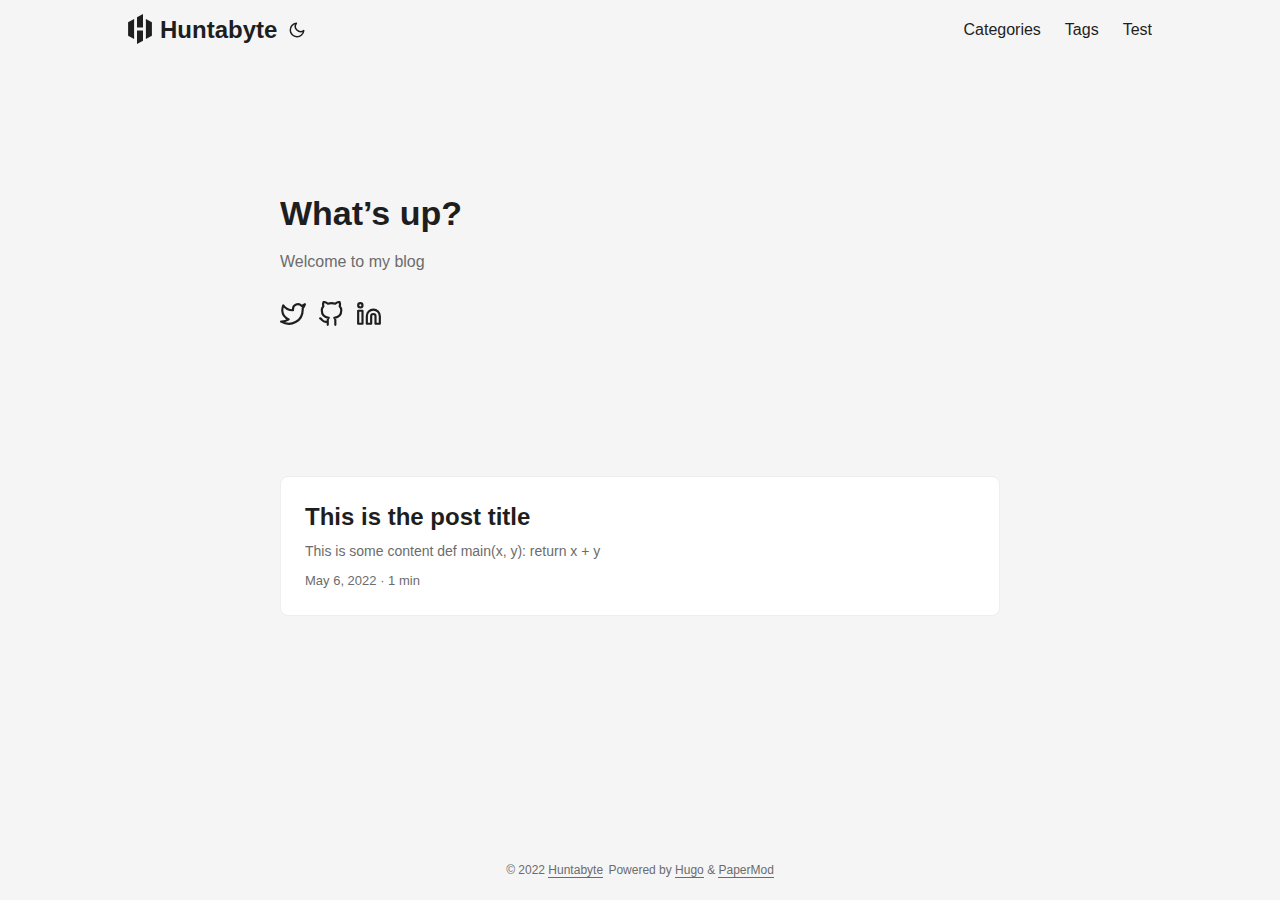
==== index.html @ 432a7222 "init commit" ====
<!doctype html><html lang=en dir=auto><head><meta name=generator content="Hugo 0.96.0"><meta charset=utf-8><meta http-equiv=x-ua-compatible content="IE=edge"><meta name=viewport content="width=device-width,initial-scale=1,shrink-to-fit=no"><meta name=robots content="index, follow"><title>Huntabyte</title><meta name=keywords content="Blog,Portfolio,Technology"><meta name=description content="Technology Blog"><meta name=author content><link rel=canonical href=https://huntabyte.com/><link crossorigin=anonymous href=/assets/css/stylesheet.min.ad97a2a73ec10e119dee87a3eb92e070b07ea6d73bebc6bc51188c4994ca4d38.css integrity="sha256-rZeipz7BDhGd7oej65LgcLB+ptc768a8URiMSZTKTTg=" rel="preload stylesheet" as=style><link rel=icon href=https://huntabyte.com/%3Clink%20/%20abs%20url%3E><link rel=icon type=image/png sizes=16x16 href=https://huntabyte.com/%3Clink%20/%20abs%20url%3E><link rel=icon type=image/png sizes=32x32 href=https://huntabyte.com/%3Clink%20/%20abs%20url%3E><link rel=apple-touch-icon href=https://huntabyte.com/%3Clink%20/%20abs%20url%3E><link rel=mask-icon href=https://huntabyte.com/%3Clink%20/%20abs%20url%3E><meta name=theme-color content="#2e2e33"><meta name=msapplication-TileColor content="#2e2e33"><link rel=alternate type=application/rss+xml href=https://huntabyte.com/index.xml><noscript><style>#theme-toggle,.top-link{display:none}</style><style>@media(prefers-color-scheme:dark){:root{--theme:rgb(29, 30, 32);--entry:rgb(46, 46, 51);--primary:rgb(218, 218, 219);--secondary:rgb(155, 156, 157);--tertiary:rgb(65, 66, 68);--content:rgb(196, 196, 197);--hljs-bg:rgb(46, 46, 51);--code-bg:rgb(55, 56, 62);--border:rgb(51, 51, 51)}.list{background:var(--theme)}.list:not(.dark)::-webkit-scrollbar-track{background:0 0}.list:not(.dark)::-webkit-scrollbar-thumb{border-color:var(--theme)}}</style></noscript><meta property="og:title" content="Huntabyte"><meta property="og:description" content="Technology Blog"><meta property="og:type" content="website"><meta property="og:url" content="https://huntabyte.com/"><meta property="og:image" content="https://huntabyte.com/%3Clink%20or%20path%20of%20image%20for%20opengraph,%20twitter-cards%3E"><meta property="og:site_name" content="Huntabyte"><meta name=twitter:card content="summary_large_image"><meta name=twitter:image content="https://huntabyte.com/%3Clink%20or%20path%20of%20image%20for%20opengraph,%20twitter-cards%3E"><meta name=twitter:title content="Huntabyte"><meta name=twitter:description content="Technology Blog"><script type=application/ld+json>{"@context":"https://schema.org","@type":"Organization","name":"Huntabyte","url":"https://huntabyte.com/","description":"Technology Blog","thumbnailUrl":"https://huntabyte.com/%3Clink%20/%20abs%20url%3E","sameAs":["https://twitter.com/huntabyte","https://github.com/huntabyte","https://linkedin.com/in/hunterajohnston"]}</script></head><body class=list id=top><script>localStorage.getItem("pref-theme")==="dark"?document.body.classList.add("dark"):localStorage.getItem("pref-theme")==="light"?document.body.classList.remove("dark"):window.matchMedia("(prefers-color-scheme: dark)").matches&&document.body.classList.add("dark")</script><header class=header><nav class=nav><div class=logo><a href=https://huntabyte.com/ accesskey=h title="Huntabyte (Alt + H)"><svg xmlns="http://www.w3.org/2000/svg" viewBox="0 0 90.86 114.52" fill="currentcolor" width="24" height="30"><g id="Layer_2" data-name="Layer 2"><g id="Layer_1-2" data-name="Layer 1"><polygon points="90.86 31.96 90.86 82.55 68 95.41 67.96 95.41 67.96 19.08 68 19.1 90.86 31.96"/><polygon points="0 31.96 0 82.55 22.87 95.41 22.91 95.41 22.91 19.08 22.87 19.1 0 31.96"/><polygon points="56.88 0 56.88 51.72 33.98 51.72 33.98 12.87 56.87 0 56.88 0"/><polygon points="33.98 62.8 56.88 62.8 56.88 101.64 33.98 114.52 33.98 62.8"/></g></g></svg>Huntabyte</a>
<span class=logo-switches><button id=theme-toggle accesskey=t title="(Alt + T)"><svg id="moon" xmlns="http://www.w3.org/2000/svg" width="24" height="24" viewBox="0 0 24 24" fill="none" stroke="currentcolor" stroke-width="2" stroke-linecap="round" stroke-linejoin="round"><path d="M21 12.79A9 9 0 1111.21 3 7 7 0 0021 12.79z"/></svg><svg id="sun" xmlns="http://www.w3.org/2000/svg" width="24" height="24" viewBox="0 0 24 24" fill="none" stroke="currentcolor" stroke-width="2" stroke-linecap="round" stroke-linejoin="round"><circle cx="12" cy="12" r="5"/><line x1="12" y1="1" x2="12" y2="3"/><line x1="12" y1="21" x2="12" y2="23"/><line x1="4.22" y1="4.22" x2="5.64" y2="5.64"/><line x1="18.36" y1="18.36" x2="19.78" y2="19.78"/><line x1="1" y1="12" x2="3" y2="12"/><line x1="21" y1="12" x2="23" y2="12"/><line x1="4.22" y1="19.78" x2="5.64" y2="18.36"/><line x1="18.36" y1="5.64" x2="19.78" y2="4.22"/></svg></button></span></div><ul id=menu><li><a href=https://huntabyte.com/categories/ title=Categories><span>Categories</span></a></li><li><a href=https://huntabyte.com/tags/ title=Tags><span>Tags</span></a></li><li><a href=https://example.org title=Test><span>Test</span></a></li></ul></nav></header><main class=main><article class="first-entry home-info"><header class=entry-header><h1>What&rsquo;s up?</h1></header><div class=entry-content><p>Welcome to my blog</p></div><footer class=entry-footer><div class=social-icons><a href=https://twitter.com/huntabyte target=_blank rel="noopener noreferrer me" title=Twitter><svg xmlns="http://www.w3.org/2000/svg" viewBox="0 0 24 24" fill="none" stroke="currentcolor" stroke-width="2" stroke-linecap="round" stroke-linejoin="round"><path d="M23 3a10.9 10.9.0 01-3.14 1.53 4.48 4.48.0 00-7.86 3v1A10.66 10.66.0 013 4s-4 9 5 13a11.64 11.64.0 01-7 2c9 5 20 0 20-11.5a4.5 4.5.0 00-.08-.83A7.72 7.72.0 0023 3z"/></svg></a><a href=https://github.com/huntabyte target=_blank rel="noopener noreferrer me" title=Github><svg xmlns="http://www.w3.org/2000/svg" viewBox="0 0 24 24" fill="none" stroke="currentcolor" stroke-width="2" stroke-linecap="round" stroke-linejoin="round"><path d="M9 19c-5 1.5-5-2.5-7-3m14 6v-3.87a3.37 3.37.0 00-.94-2.61c3.14-.35 6.44-1.54 6.44-7A5.44 5.44.0 0020 4.77 5.07 5.07.0 0019.91 1S18.73.65 16 2.48a13.38 13.38.0 00-7 0C6.27.65 5.09 1 5.09 1A5.07 5.07.0 005 4.77 5.44 5.44.0 003.5 8.55c0 5.42 3.3 6.61 6.44 7A3.37 3.37.0 009 18.13V22"/></svg></a><a href=https://linkedin.com/in/hunterajohnston target=_blank rel="noopener noreferrer me" title=Linkedin><svg xmlns="http://www.w3.org/2000/svg" viewBox="0 0 24 24" fill="none" stroke="currentcolor" stroke-width="2" stroke-linecap="round" stroke-linejoin="round"><path d="M16 8a6 6 0 016 6v7h-4v-7a2 2 0 00-2-2 2 2 0 00-2 2v7h-4v-7a6 6 0 016-6z"/><rect x="2" y="9" width="4" height="12"/><circle cx="4" cy="4" r="2"/></svg></a></div></footer></article><article class=post-entry><header class=entry-header><h2>This is the post title</h2></header><div class=entry-content><p>This is some content
def main(x, y): return x + y</p></div><footer class=entry-footer><span title="2022-05-06 11:30:00 -0400 EDT">May 6, 2022</span>&nbsp;·&nbsp;1 min</footer><a class=entry-link aria-label="post link to This is the post title" href=https://huntabyte.com/posts/mypost/></a></article></main><footer class=footer><span>&copy; 2022 <a href=https://huntabyte.com/>Huntabyte</a></span>
<span>Powered by
<a href=https://gohugo.io/ rel="noopener noreferrer" target=_blank>Hugo</a> &
        <a href=https://git.io/hugopapermod rel=noopener target=_blank>PaperMod</a></span></footer><a href=#top aria-label="go to top" title="Go to Top (Alt + G)" class=top-link id=top-link accesskey=g><svg xmlns="http://www.w3.org/2000/svg" viewBox="0 0 12 6" fill="currentcolor"><path d="M12 6H0l6-6z"/></svg></a><script>let menu=document.getElementById("menu");menu&&(menu.scrollLeft=localStorage.getItem("menu-scroll-position"),menu.onscroll=function(){localStorage.setItem("menu-scroll-position",menu.scrollLeft)}),document.querySelectorAll('a[href^="#"]').forEach(e=>{e.addEventListener("click",function(t){t.preventDefault();var e=this.getAttribute("href").substr(1);window.matchMedia("(prefers-reduced-motion: reduce)").matches?document.querySelector(`[id='${decodeURIComponent(e)}']`).scrollIntoView():document.querySelector(`[id='${decodeURIComponent(e)}']`).scrollIntoView({behavior:"smooth"}),e==="top"?history.replaceState(null,null," "):history.pushState(null,null,`#${e}`)})})</script><script>var mybutton=document.getElementById("top-link");window.onscroll=function(){document.body.scrollTop>800||document.documentElement.scrollTop>800?(mybutton.style.visibility="visible",mybutton.style.opacity="1"):(mybutton.style.visibility="hidden",mybutton.style.opacity="0")}</script><script>document.getElementById("theme-toggle").addEventListener("click",()=>{document.body.className.includes("dark")?(document.body.classList.remove("dark"),localStorage.setItem("pref-theme","light")):(document.body.classList.add("dark"),localStorage.setItem("pref-theme","dark"))})</script></body></html>
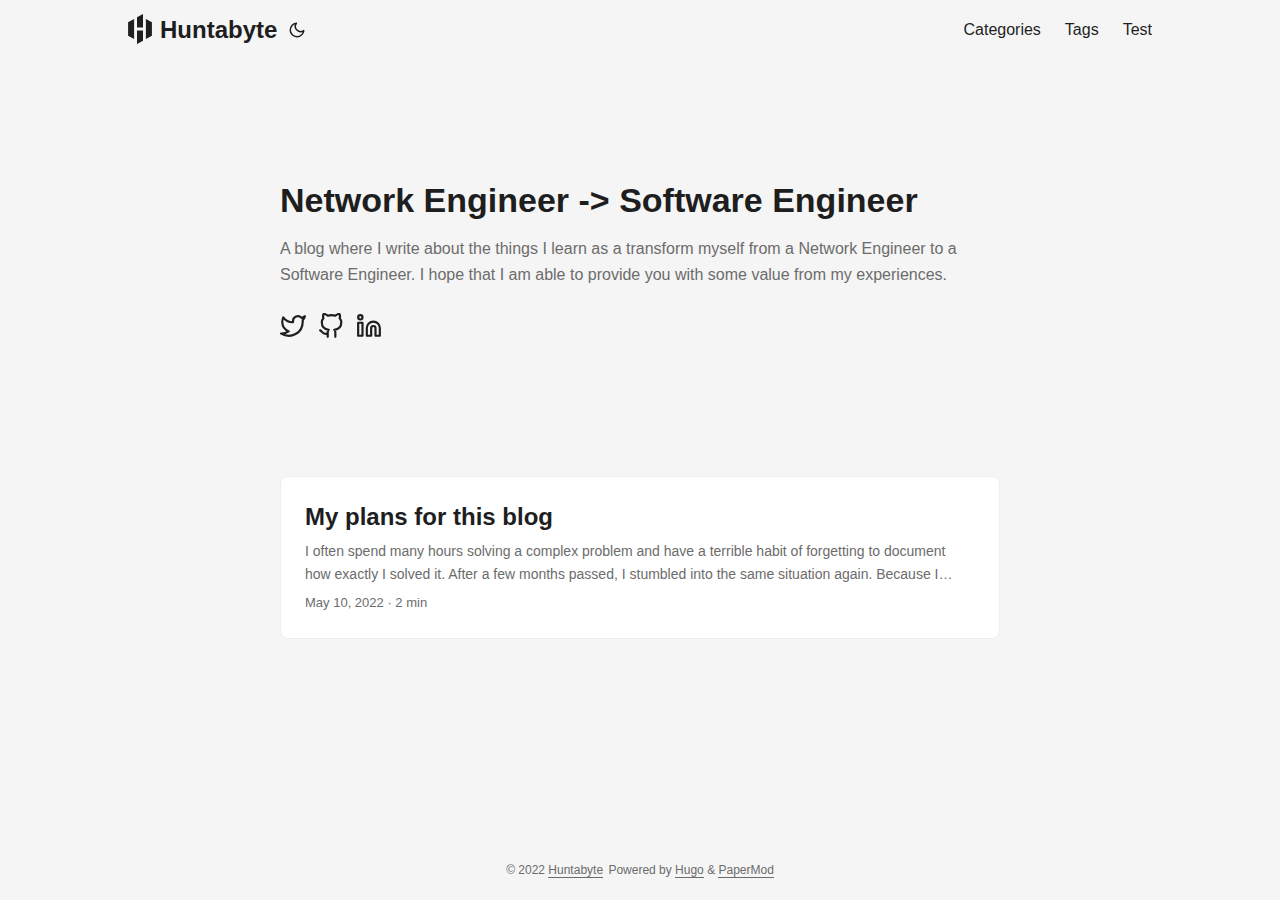
==== commit 9460bca8: "first post" ====
--- a/index.html
+++ b/index.html
@@ -1,6 +1,6 @@
-<!doctype html><html lang=en dir=auto><head><meta name=generator content="Hugo 0.96.0"><meta charset=utf-8><meta http-equiv=x-ua-compatible content="IE=edge"><meta name=viewport content="width=device-width,initial-scale=1,shrink-to-fit=no"><meta name=robots content="index, follow"><title>Huntabyte</title><meta name=keywords content="Blog,Portfolio,Technology"><meta name=description content="Technology Blog"><meta name=author content><link rel=canonical href=https://huntabyte.com/><link crossorigin=anonymous href=/assets/css/stylesheet.min.ad97a2a73ec10e119dee87a3eb92e070b07ea6d73bebc6bc51188c4994ca4d38.css integrity="sha256-rZeipz7BDhGd7oej65LgcLB+ptc768a8URiMSZTKTTg=" rel="preload stylesheet" as=style><link rel=icon href=https://huntabyte.com/%3Clink%20/%20abs%20url%3E><link rel=icon type=image/png sizes=16x16 href=https://huntabyte.com/%3Clink%20/%20abs%20url%3E><link rel=icon type=image/png sizes=32x32 href=https://huntabyte.com/%3Clink%20/%20abs%20url%3E><link rel=apple-touch-icon href=https://huntabyte.com/%3Clink%20/%20abs%20url%3E><link rel=mask-icon href=https://huntabyte.com/%3Clink%20/%20abs%20url%3E><meta name=theme-color content="#2e2e33"><meta name=msapplication-TileColor content="#2e2e33"><link rel=alternate type=application/rss+xml href=https://huntabyte.com/index.xml><noscript><style>#theme-toggle,.top-link{display:none}</style><style>@media(prefers-color-scheme:dark){:root{--theme:rgb(29, 30, 32);--entry:rgb(46, 46, 51);--primary:rgb(218, 218, 219);--secondary:rgb(155, 156, 157);--tertiary:rgb(65, 66, 68);--content:rgb(196, 196, 197);--hljs-bg:rgb(46, 46, 51);--code-bg:rgb(55, 56, 62);--border:rgb(51, 51, 51)}.list{background:var(--theme)}.list:not(.dark)::-webkit-scrollbar-track{background:0 0}.list:not(.dark)::-webkit-scrollbar-thumb{border-color:var(--theme)}}</style></noscript><meta property="og:title" content="Huntabyte"><meta property="og:description" content="Technology Blog"><meta property="og:type" content="website"><meta property="og:url" content="https://huntabyte.com/"><meta property="og:image" content="https://huntabyte.com/%3Clink%20or%20path%20of%20image%20for%20opengraph,%20twitter-cards%3E"><meta property="og:site_name" content="Huntabyte"><meta name=twitter:card content="summary_large_image"><meta name=twitter:image content="https://huntabyte.com/%3Clink%20or%20path%20of%20image%20for%20opengraph,%20twitter-cards%3E"><meta name=twitter:title content="Huntabyte"><meta name=twitter:description content="Technology Blog"><script type=application/ld+json>{"@context":"https://schema.org","@type":"Organization","name":"Huntabyte","url":"https://huntabyte.com/","description":"Technology Blog","thumbnailUrl":"https://huntabyte.com/%3Clink%20/%20abs%20url%3E","sameAs":["https://twitter.com/huntabyte","https://github.com/huntabyte","https://linkedin.com/in/hunterajohnston"]}</script></head><body class=list id=top><script>localStorage.getItem("pref-theme")==="dark"?document.body.classList.add("dark"):localStorage.getItem("pref-theme")==="light"?document.body.classList.remove("dark"):window.matchMedia("(prefers-color-scheme: dark)").matches&&document.body.classList.add("dark")</script><header class=header><nav class=nav><div class=logo><a href=https://huntabyte.com/ accesskey=h title="Huntabyte (Alt + H)"><svg xmlns="http://www.w3.org/2000/svg" viewBox="0 0 90.86 114.52" fill="currentcolor" width="24" height="30"><g id="Layer_2" data-name="Layer 2"><g id="Layer_1-2" data-name="Layer 1"><polygon points="90.86 31.96 90.86 82.55 68 95.41 67.96 95.41 67.96 19.08 68 19.1 90.86 31.96"/><polygon points="0 31.96 0 82.55 22.87 95.41 22.91 95.41 22.91 19.08 22.87 19.1 0 31.96"/><polygon points="56.88 0 56.88 51.72 33.98 51.72 33.98 12.87 56.87 0 56.88 0"/><polygon points="33.98 62.8 56.88 62.8 56.88 101.64 33.98 114.52 33.98 62.8"/></g></g></svg>Huntabyte</a>
-<span class=logo-switches><button id=theme-toggle accesskey=t title="(Alt + T)"><svg id="moon" xmlns="http://www.w3.org/2000/svg" width="24" height="24" viewBox="0 0 24 24" fill="none" stroke="currentcolor" stroke-width="2" stroke-linecap="round" stroke-linejoin="round"><path d="M21 12.79A9 9 0 1111.21 3 7 7 0 0021 12.79z"/></svg><svg id="sun" xmlns="http://www.w3.org/2000/svg" width="24" height="24" viewBox="0 0 24 24" fill="none" stroke="currentcolor" stroke-width="2" stroke-linecap="round" stroke-linejoin="round"><circle cx="12" cy="12" r="5"/><line x1="12" y1="1" x2="12" y2="3"/><line x1="12" y1="21" x2="12" y2="23"/><line x1="4.22" y1="4.22" x2="5.64" y2="5.64"/><line x1="18.36" y1="18.36" x2="19.78" y2="19.78"/><line x1="1" y1="12" x2="3" y2="12"/><line x1="21" y1="12" x2="23" y2="12"/><line x1="4.22" y1="19.78" x2="5.64" y2="18.36"/><line x1="18.36" y1="5.64" x2="19.78" y2="4.22"/></svg></button></span></div><ul id=menu><li><a href=https://huntabyte.com/categories/ title=Categories><span>Categories</span></a></li><li><a href=https://huntabyte.com/tags/ title=Tags><span>Tags</span></a></li><li><a href=https://example.org title=Test><span>Test</span></a></li></ul></nav></header><main class=main><article class="first-entry home-info"><header class=entry-header><h1>What&rsquo;s up?</h1></header><div class=entry-content><p>Welcome to my blog</p></div><footer class=entry-footer><div class=social-icons><a href=https://twitter.com/huntabyte target=_blank rel="noopener noreferrer me" title=Twitter><svg xmlns="http://www.w3.org/2000/svg" viewBox="0 0 24 24" fill="none" stroke="currentcolor" stroke-width="2" stroke-linecap="round" stroke-linejoin="round"><path d="M23 3a10.9 10.9.0 01-3.14 1.53 4.48 4.48.0 00-7.86 3v1A10.66 10.66.0 013 4s-4 9 5 13a11.64 11.64.0 01-7 2c9 5 20 0 20-11.5a4.5 4.5.0 00-.08-.83A7.72 7.72.0 0023 3z"/></svg></a><a href=https://github.com/huntabyte target=_blank rel="noopener noreferrer me" title=Github><svg xmlns="http://www.w3.org/2000/svg" viewBox="0 0 24 24" fill="none" stroke="currentcolor" stroke-width="2" stroke-linecap="round" stroke-linejoin="round"><path d="M9 19c-5 1.5-5-2.5-7-3m14 6v-3.87a3.37 3.37.0 00-.94-2.61c3.14-.35 6.44-1.54 6.44-7A5.44 5.44.0 0020 4.77 5.07 5.07.0 0019.91 1S18.73.65 16 2.48a13.38 13.38.0 00-7 0C6.27.65 5.09 1 5.09 1A5.07 5.07.0 005 4.77 5.44 5.44.0 003.5 8.55c0 5.42 3.3 6.61 6.44 7A3.37 3.37.0 009 18.13V22"/></svg></a><a href=https://linkedin.com/in/hunterajohnston target=_blank rel="noopener noreferrer me" title=Linkedin><svg xmlns="http://www.w3.org/2000/svg" viewBox="0 0 24 24" fill="none" stroke="currentcolor" stroke-width="2" stroke-linecap="round" stroke-linejoin="round"><path d="M16 8a6 6 0 016 6v7h-4v-7a2 2 0 00-2-2 2 2 0 00-2 2v7h-4v-7a6 6 0 016-6z"/><rect x="2" y="9" width="4" height="12"/><circle cx="4" cy="4" r="2"/></svg></a></div></footer></article><article class=post-entry><header class=entry-header><h2>This is the post title</h2></header><div class=entry-content><p>This is some content
-def main(x, y): return x + y</p></div><footer class=entry-footer><span title="2022-05-06 11:30:00 -0400 EDT">May 6, 2022</span>&nbsp;·&nbsp;1 min</footer><a class=entry-link aria-label="post link to This is the post title" href=https://huntabyte.com/posts/mypost/></a></article></main><footer class=footer><span>&copy; 2022 <a href=https://huntabyte.com/>Huntabyte</a></span>
+<!doctype html><html lang=en dir=auto><head><meta name=generator content="Hugo 0.96.0"><meta charset=utf-8><meta http-equiv=x-ua-compatible content="IE=edge"><meta name=viewport content="width=device-width,initial-scale=1,shrink-to-fit=no"><meta name=robots content="index, follow"><title>Huntabyte</title><meta name=keywords content="Blog,Portfolio,Technology"><meta name=description content="Technology Blog"><meta name=author content><link rel=canonical href=https://huntabyte.com/><link crossorigin=anonymous href=/assets/css/stylesheet.min.ad97a2a73ec10e119dee87a3eb92e070b07ea6d73bebc6bc51188c4994ca4d38.css integrity="sha256-rZeipz7BDhGd7oej65LgcLB+ptc768a8URiMSZTKTTg=" rel="preload stylesheet" as=style><link rel=icon href=https://huntabyte.com/logo.svg><link rel=icon type=image/png sizes=16x16 href=https://huntabyte.com/logo.svg><link rel=icon type=image/png sizes=32x32 href=https://huntabyte.com/logo.svg><link rel=apple-touch-icon href=https://huntabyte.com/logo.svg><link rel=mask-icon href=https://huntabyte.com/logo.svg><meta name=theme-color content="#2e2e33"><meta name=msapplication-TileColor content="#2e2e33"><link rel=alternate type=application/rss+xml href=https://huntabyte.com/index.xml><noscript><style>#theme-toggle,.top-link{display:none}</style><style>@media(prefers-color-scheme:dark){:root{--theme:rgb(29, 30, 32);--entry:rgb(46, 46, 51);--primary:rgb(218, 218, 219);--secondary:rgb(155, 156, 157);--tertiary:rgb(65, 66, 68);--content:rgb(196, 196, 197);--hljs-bg:rgb(46, 46, 51);--code-bg:rgb(55, 56, 62);--border:rgb(51, 51, 51)}.list{background:var(--theme)}.list:not(.dark)::-webkit-scrollbar-track{background:0 0}.list:not(.dark)::-webkit-scrollbar-thumb{border-color:var(--theme)}}</style></noscript><meta property="og:title" content="Huntabyte"><meta property="og:description" content="Technology Blog"><meta property="og:type" content="website"><meta property="og:url" content="https://huntabyte.com/"><meta property="og:image" content="https://huntabyte.com/%3Clink%20or%20path%20of%20image%20for%20opengraph,%20twitter-cards%3E"><meta property="og:site_name" content="Huntabyte"><meta name=twitter:card content="summary_large_image"><meta name=twitter:image content="https://huntabyte.com/%3Clink%20or%20path%20of%20image%20for%20opengraph,%20twitter-cards%3E"><meta name=twitter:title content="Huntabyte"><meta name=twitter:description content="Technology Blog"><script type=application/ld+json>{"@context":"https://schema.org","@type":"Organization","name":"Huntabyte","url":"https://huntabyte.com/","description":"Technology Blog","thumbnailUrl":"https://huntabyte.com/logo.svg","sameAs":["https://twitter.com/huntabyte","https://github.com/huntabyte","https://linkedin.com/in/hunterajohnston"]}</script></head><body class=list id=top><script>localStorage.getItem("pref-theme")==="dark"?document.body.classList.add("dark"):localStorage.getItem("pref-theme")==="light"?document.body.classList.remove("dark"):window.matchMedia("(prefers-color-scheme: dark)").matches&&document.body.classList.add("dark")</script><header class=header><nav class=nav><div class=logo><a href=https://huntabyte.com/ accesskey=h title="Huntabyte (Alt + H)"><svg xmlns="http://www.w3.org/2000/svg" viewBox="0 0 90.86 114.52" fill="currentcolor" width="24" height="30"><g id="Layer_2" data-name="Layer 2"><g id="Layer_1-2" data-name="Layer 1"><polygon points="90.86 31.96 90.86 82.55 68 95.41 67.96 95.41 67.96 19.08 68 19.1 90.86 31.96"/><polygon points="0 31.96 0 82.55 22.87 95.41 22.91 95.41 22.91 19.08 22.87 19.1 0 31.96"/><polygon points="56.88 0 56.88 51.72 33.98 51.72 33.98 12.87 56.87 0 56.88 0"/><polygon points="33.98 62.8 56.88 62.8 56.88 101.64 33.98 114.52 33.98 62.8"/></g></g></svg>Huntabyte</a>
+<span class=logo-switches><button id=theme-toggle accesskey=t title="(Alt + T)"><svg id="moon" xmlns="http://www.w3.org/2000/svg" width="24" height="24" viewBox="0 0 24 24" fill="none" stroke="currentcolor" stroke-width="2" stroke-linecap="round" stroke-linejoin="round"><path d="M21 12.79A9 9 0 1111.21 3 7 7 0 0021 12.79z"/></svg><svg id="sun" xmlns="http://www.w3.org/2000/svg" width="24" height="24" viewBox="0 0 24 24" fill="none" stroke="currentcolor" stroke-width="2" stroke-linecap="round" stroke-linejoin="round"><circle cx="12" cy="12" r="5"/><line x1="12" y1="1" x2="12" y2="3"/><line x1="12" y1="21" x2="12" y2="23"/><line x1="4.22" y1="4.22" x2="5.64" y2="5.64"/><line x1="18.36" y1="18.36" x2="19.78" y2="19.78"/><line x1="1" y1="12" x2="3" y2="12"/><line x1="21" y1="12" x2="23" y2="12"/><line x1="4.22" y1="19.78" x2="5.64" y2="18.36"/><line x1="18.36" y1="5.64" x2="19.78" y2="4.22"/></svg></button></span></div><ul id=menu><li><a href=https://huntabyte.com/categories/ title=Categories><span>Categories</span></a></li><li><a href=https://huntabyte.com/tags/ title=Tags><span>Tags</span></a></li><li><a href=https://example.org title=Test><span>Test</span></a></li></ul></nav></header><main class=main><article class="first-entry home-info"><header class=entry-header><h1>Network Engineer -> Software Engineer</h1></header><div class=entry-content><p>A blog where I write about the things I learn as a transform myself from a Network Engineer to a Software Engineer. I hope that I am able to provide you with some value from my experiences.</p></div><footer class=entry-footer><div class=social-icons><a href=https://twitter.com/huntabyte target=_blank rel="noopener noreferrer me" title=Twitter><svg xmlns="http://www.w3.org/2000/svg" viewBox="0 0 24 24" fill="none" stroke="currentcolor" stroke-width="2" stroke-linecap="round" stroke-linejoin="round"><path d="M23 3a10.9 10.9.0 01-3.14 1.53 4.48 4.48.0 00-7.86 3v1A10.66 10.66.0 013 4s-4 9 5 13a11.64 11.64.0 01-7 2c9 5 20 0 20-11.5a4.5 4.5.0 00-.08-.83A7.72 7.72.0 0023 3z"/></svg></a><a href=https://github.com/huntabyte target=_blank rel="noopener noreferrer me" title=Github><svg xmlns="http://www.w3.org/2000/svg" viewBox="0 0 24 24" fill="none" stroke="currentcolor" stroke-width="2" stroke-linecap="round" stroke-linejoin="round"><path d="M9 19c-5 1.5-5-2.5-7-3m14 6v-3.87a3.37 3.37.0 00-.94-2.61c3.14-.35 6.44-1.54 6.44-7A5.44 5.44.0 0020 4.77 5.07 5.07.0 0019.91 1S18.73.65 16 2.48a13.38 13.38.0 00-7 0C6.27.65 5.09 1 5.09 1A5.07 5.07.0 005 4.77 5.44 5.44.0 003.5 8.55c0 5.42 3.3 6.61 6.44 7A3.37 3.37.0 009 18.13V22"/></svg></a><a href=https://linkedin.com/in/hunterajohnston target=_blank rel="noopener noreferrer me" title=Linkedin><svg xmlns="http://www.w3.org/2000/svg" viewBox="0 0 24 24" fill="none" stroke="currentcolor" stroke-width="2" stroke-linecap="round" stroke-linejoin="round"><path d="M16 8a6 6 0 016 6v7h-4v-7a2 2 0 00-2-2 2 2 0 00-2 2v7h-4v-7a6 6 0 016-6z"/><rect x="2" y="9" width="4" height="12"/><circle cx="4" cy="4" r="2"/></svg></a></div></footer></article><article class=post-entry><header class=entry-header><h2>My plans for this blog</h2></header><div class=entry-content><p>I often spend many hours solving a complex problem and have a terrible habit of forgetting to document how exactly I solved it. After a few months passed, I stumbled into the same situation again. Because I didn’t document it, I need to dedicate hours to solve it with the minimal amount of context I have from the previous attempt.
+Additionally, being able to log and view how my journey in this industry has progressed is something I have always wanted to do....</p></div><footer class=entry-footer><span title="2022-05-10 19:49:29 -0400 EDT">May 10, 2022</span>&nbsp;·&nbsp;2 min</footer><a class=entry-link aria-label="post link to My plans for this blog" href=https://huntabyte.com/posts/my-first-post/></a></article></main><footer class=footer><span>&copy; 2022 <a href=https://huntabyte.com/>Huntabyte</a></span>
 <span>Powered by
 <a href=https://gohugo.io/ rel="noopener noreferrer" target=_blank>Hugo</a> &
         <a href=https://git.io/hugopapermod rel=noopener target=_blank>PaperMod</a></span></footer><a href=#top aria-label="go to top" title="Go to Top (Alt + G)" class=top-link id=top-link accesskey=g><svg xmlns="http://www.w3.org/2000/svg" viewBox="0 0 12 6" fill="currentcolor"><path d="M12 6H0l6-6z"/></svg></a><script>let menu=document.getElementById("menu");menu&&(menu.scrollLeft=localStorage.getItem("menu-scroll-position"),menu.onscroll=function(){localStorage.setItem("menu-scroll-position",menu.scrollLeft)}),document.querySelectorAll('a[href^="#"]').forEach(e=>{e.addEventListener("click",function(t){t.preventDefault();var e=this.getAttribute("href").substr(1);window.matchMedia("(prefers-reduced-motion: reduce)").matches?document.querySelector(`[id='${decodeURIComponent(e)}']`).scrollIntoView():document.querySelector(`[id='${decodeURIComponent(e)}']`).scrollIntoView({behavior:"smooth"}),e==="top"?history.replaceState(null,null," "):history.pushState(null,null,`#${e}`)})})</script><script>var mybutton=document.getElementById("top-link");window.onscroll=function(){document.body.scrollTop>800||document.documentElement.scrollTop>800?(mybutton.style.visibility="visible",mybutton.style.opacity="1"):(mybutton.style.visibility="hidden",mybutton.style.opacity="0")}</script><script>document.getElementById("theme-toggle").addEventListener("click",()=>{document.body.className.includes("dark")?(document.body.classList.remove("dark"),localStorage.setItem("pref-theme","light")):(document.body.classList.add("dark"),localStorage.setItem("pref-theme","dark"))})</script></body></html>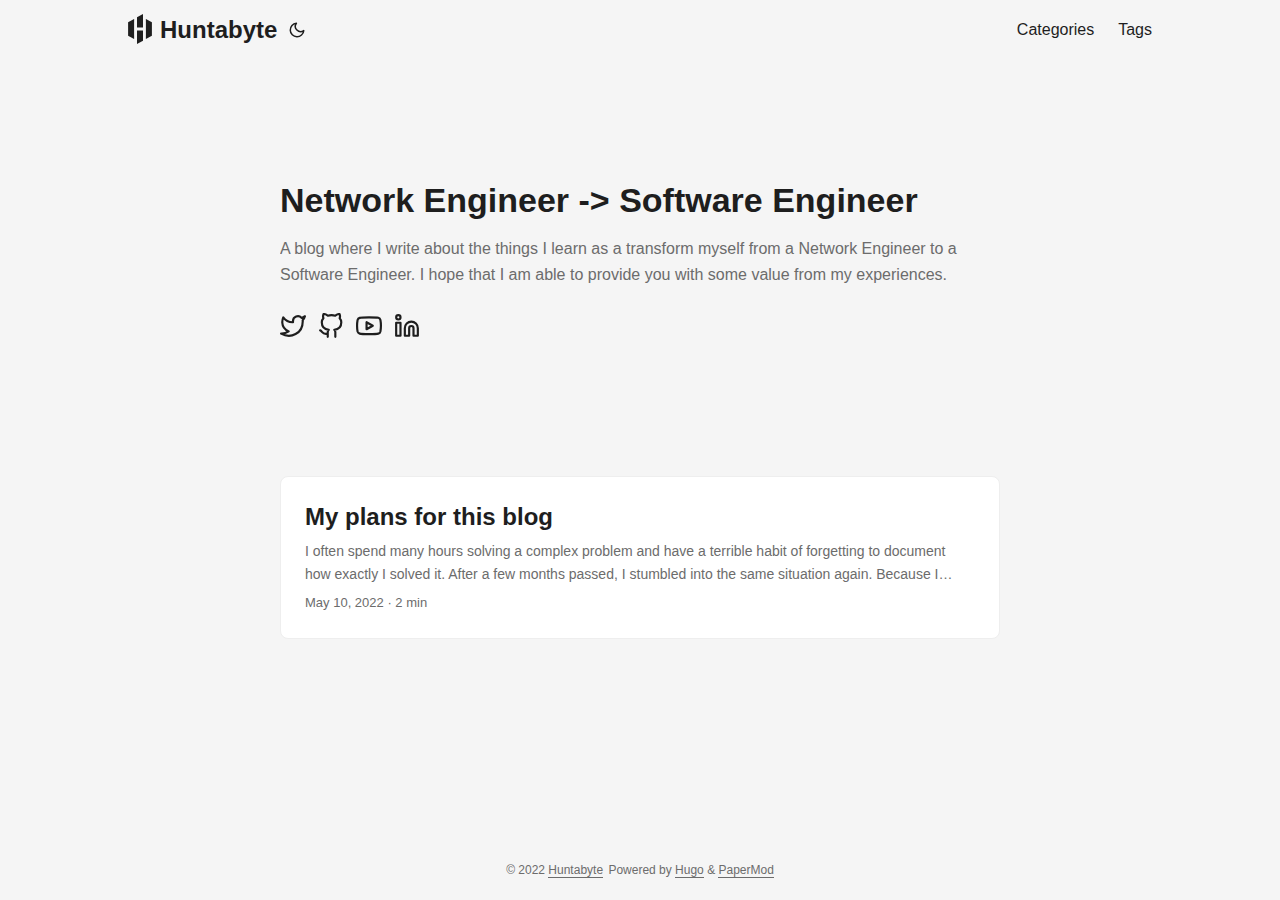
==== commit 30064a3b: "updated menu" ====
--- a/index.html
+++ b/index.html
@@ -1,5 +1,6 @@
-<!doctype html><html lang=en dir=auto><head><meta name=generator content="Hugo 0.96.0"><meta charset=utf-8><meta http-equiv=x-ua-compatible content="IE=edge"><meta name=viewport content="width=device-width,initial-scale=1,shrink-to-fit=no"><meta name=robots content="index, follow"><title>Huntabyte</title><meta name=keywords content="Blog,Portfolio,Technology"><meta name=description content="Technology Blog"><meta name=author content><link rel=canonical href=https://huntabyte.com/><link crossorigin=anonymous href=/assets/css/stylesheet.min.ad97a2a73ec10e119dee87a3eb92e070b07ea6d73bebc6bc51188c4994ca4d38.css integrity="sha256-rZeipz7BDhGd7oej65LgcLB+ptc768a8URiMSZTKTTg=" rel="preload stylesheet" as=style><link rel=icon href=https://huntabyte.com/logo.svg><link rel=icon type=image/png sizes=16x16 href=https://huntabyte.com/logo.svg><link rel=icon type=image/png sizes=32x32 href=https://huntabyte.com/logo.svg><link rel=apple-touch-icon href=https://huntabyte.com/logo.svg><link rel=mask-icon href=https://huntabyte.com/logo.svg><meta name=theme-color content="#2e2e33"><meta name=msapplication-TileColor content="#2e2e33"><link rel=alternate type=application/rss+xml href=https://huntabyte.com/index.xml><noscript><style>#theme-toggle,.top-link{display:none}</style><style>@media(prefers-color-scheme:dark){:root{--theme:rgb(29, 30, 32);--entry:rgb(46, 46, 51);--primary:rgb(218, 218, 219);--secondary:rgb(155, 156, 157);--tertiary:rgb(65, 66, 68);--content:rgb(196, 196, 197);--hljs-bg:rgb(46, 46, 51);--code-bg:rgb(55, 56, 62);--border:rgb(51, 51, 51)}.list{background:var(--theme)}.list:not(.dark)::-webkit-scrollbar-track{background:0 0}.list:not(.dark)::-webkit-scrollbar-thumb{border-color:var(--theme)}}</style></noscript><meta property="og:title" content="Huntabyte"><meta property="og:description" content="Technology Blog"><meta property="og:type" content="website"><meta property="og:url" content="https://huntabyte.com/"><meta property="og:image" content="https://huntabyte.com/%3Clink%20or%20path%20of%20image%20for%20opengraph,%20twitter-cards%3E"><meta property="og:site_name" content="Huntabyte"><meta name=twitter:card content="summary_large_image"><meta name=twitter:image content="https://huntabyte.com/%3Clink%20or%20path%20of%20image%20for%20opengraph,%20twitter-cards%3E"><meta name=twitter:title content="Huntabyte"><meta name=twitter:description content="Technology Blog"><script type=application/ld+json>{"@context":"https://schema.org","@type":"Organization","name":"Huntabyte","url":"https://huntabyte.com/","description":"Technology Blog","thumbnailUrl":"https://huntabyte.com/logo.svg","sameAs":["https://twitter.com/huntabyte","https://github.com/huntabyte","https://linkedin.com/in/hunterajohnston"]}</script></head><body class=list id=top><script>localStorage.getItem("pref-theme")==="dark"?document.body.classList.add("dark"):localStorage.getItem("pref-theme")==="light"?document.body.classList.remove("dark"):window.matchMedia("(prefers-color-scheme: dark)").matches&&document.body.classList.add("dark")</script><header class=header><nav class=nav><div class=logo><a href=https://huntabyte.com/ accesskey=h title="Huntabyte (Alt + H)"><svg xmlns="http://www.w3.org/2000/svg" viewBox="0 0 90.86 114.52" fill="currentcolor" width="24" height="30"><g id="Layer_2" data-name="Layer 2"><g id="Layer_1-2" data-name="Layer 1"><polygon points="90.86 31.96 90.86 82.55 68 95.41 67.96 95.41 67.96 19.08 68 19.1 90.86 31.96"/><polygon points="0 31.96 0 82.55 22.87 95.41 22.91 95.41 22.91 19.08 22.87 19.1 0 31.96"/><polygon points="56.88 0 56.88 51.72 33.98 51.72 33.98 12.87 56.87 0 56.88 0"/><polygon points="33.98 62.8 56.88 62.8 56.88 101.64 33.98 114.52 33.98 62.8"/></g></g></svg>Huntabyte</a>
-<span class=logo-switches><button id=theme-toggle accesskey=t title="(Alt + T)"><svg id="moon" xmlns="http://www.w3.org/2000/svg" width="24" height="24" viewBox="0 0 24 24" fill="none" stroke="currentcolor" stroke-width="2" stroke-linecap="round" stroke-linejoin="round"><path d="M21 12.79A9 9 0 1111.21 3 7 7 0 0021 12.79z"/></svg><svg id="sun" xmlns="http://www.w3.org/2000/svg" width="24" height="24" viewBox="0 0 24 24" fill="none" stroke="currentcolor" stroke-width="2" stroke-linecap="round" stroke-linejoin="round"><circle cx="12" cy="12" r="5"/><line x1="12" y1="1" x2="12" y2="3"/><line x1="12" y1="21" x2="12" y2="23"/><line x1="4.22" y1="4.22" x2="5.64" y2="5.64"/><line x1="18.36" y1="18.36" x2="19.78" y2="19.78"/><line x1="1" y1="12" x2="3" y2="12"/><line x1="21" y1="12" x2="23" y2="12"/><line x1="4.22" y1="19.78" x2="5.64" y2="18.36"/><line x1="18.36" y1="5.64" x2="19.78" y2="4.22"/></svg></button></span></div><ul id=menu><li><a href=https://huntabyte.com/categories/ title=Categories><span>Categories</span></a></li><li><a href=https://huntabyte.com/tags/ title=Tags><span>Tags</span></a></li><li><a href=https://example.org title=Test><span>Test</span></a></li></ul></nav></header><main class=main><article class="first-entry home-info"><header class=entry-header><h1>Network Engineer -> Software Engineer</h1></header><div class=entry-content><p>A blog where I write about the things I learn as a transform myself from a Network Engineer to a Software Engineer. I hope that I am able to provide you with some value from my experiences.</p></div><footer class=entry-footer><div class=social-icons><a href=https://twitter.com/huntabyte target=_blank rel="noopener noreferrer me" title=Twitter><svg xmlns="http://www.w3.org/2000/svg" viewBox="0 0 24 24" fill="none" stroke="currentcolor" stroke-width="2" stroke-linecap="round" stroke-linejoin="round"><path d="M23 3a10.9 10.9.0 01-3.14 1.53 4.48 4.48.0 00-7.86 3v1A10.66 10.66.0 013 4s-4 9 5 13a11.64 11.64.0 01-7 2c9 5 20 0 20-11.5a4.5 4.5.0 00-.08-.83A7.72 7.72.0 0023 3z"/></svg></a><a href=https://github.com/huntabyte target=_blank rel="noopener noreferrer me" title=Github><svg xmlns="http://www.w3.org/2000/svg" viewBox="0 0 24 24" fill="none" stroke="currentcolor" stroke-width="2" stroke-linecap="round" stroke-linejoin="round"><path d="M9 19c-5 1.5-5-2.5-7-3m14 6v-3.87a3.37 3.37.0 00-.94-2.61c3.14-.35 6.44-1.54 6.44-7A5.44 5.44.0 0020 4.77 5.07 5.07.0 0019.91 1S18.73.65 16 2.48a13.38 13.38.0 00-7 0C6.27.65 5.09 1 5.09 1A5.07 5.07.0 005 4.77 5.44 5.44.0 003.5 8.55c0 5.42 3.3 6.61 6.44 7A3.37 3.37.0 009 18.13V22"/></svg></a><a href=https://linkedin.com/in/hunterajohnston target=_blank rel="noopener noreferrer me" title=Linkedin><svg xmlns="http://www.w3.org/2000/svg" viewBox="0 0 24 24" fill="none" stroke="currentcolor" stroke-width="2" stroke-linecap="round" stroke-linejoin="round"><path d="M16 8a6 6 0 016 6v7h-4v-7a2 2 0 00-2-2 2 2 0 00-2 2v7h-4v-7a6 6 0 016-6z"/><rect x="2" y="9" width="4" height="12"/><circle cx="4" cy="4" r="2"/></svg></a></div></footer></article><article class=post-entry><header class=entry-header><h2>My plans for this blog</h2></header><div class=entry-content><p>I often spend many hours solving a complex problem and have a terrible habit of forgetting to document how exactly I solved it. After a few months passed, I stumbled into the same situation again. Because I didn’t document it, I need to dedicate hours to solve it with the minimal amount of context I have from the previous attempt.
+<!doctype html><html lang=en dir=auto><head><meta name=generator content="Hugo 0.96.0"><meta charset=utf-8><meta http-equiv=x-ua-compatible content="IE=edge"><meta name=viewport content="width=device-width,initial-scale=1,shrink-to-fit=no"><meta name=robots content="index, follow"><title>Huntabyte</title><meta name=keywords content="Blog,Portfolio,Technology"><meta name=description content="Technology Blog"><meta name=author content><link rel=canonical href=https://huntabyte.com/><link crossorigin=anonymous href=/assets/css/stylesheet.min.ad97a2a73ec10e119dee87a3eb92e070b07ea6d73bebc6bc51188c4994ca4d38.css integrity="sha256-rZeipz7BDhGd7oej65LgcLB+ptc768a8URiMSZTKTTg=" rel="preload stylesheet" as=style><link rel=icon href=https://huntabyte.com/logo.svg><link rel=icon type=image/png sizes=16x16 href=https://huntabyte.com/logo.svg><link rel=icon type=image/png sizes=32x32 href=https://huntabyte.com/logo.svg><link rel=apple-touch-icon href=https://huntabyte.com/logo.svg><link rel=mask-icon href=https://huntabyte.com/logo.svg><meta name=theme-color content="#2e2e33"><meta name=msapplication-TileColor content="#2e2e33"><link rel=alternate type=application/rss+xml href=https://huntabyte.com/index.xml><noscript><style>#theme-toggle,.top-link{display:none}</style><style>@media(prefers-color-scheme:dark){:root{--theme:rgb(29, 30, 32);--entry:rgb(46, 46, 51);--primary:rgb(218, 218, 219);--secondary:rgb(155, 156, 157);--tertiary:rgb(65, 66, 68);--content:rgb(196, 196, 197);--hljs-bg:rgb(46, 46, 51);--code-bg:rgb(55, 56, 62);--border:rgb(51, 51, 51)}.list{background:var(--theme)}.list:not(.dark)::-webkit-scrollbar-track{background:0 0}.list:not(.dark)::-webkit-scrollbar-thumb{border-color:var(--theme)}}</style></noscript><script async src="https://www.googletagmanager.com/gtag/js?id=G-7BJ5K3CT0T"></script>
+<script>var doNotTrack=!1;if(!doNotTrack){window.dataLayer=window.dataLayer||[];function gtag(){dataLayer.push(arguments)}gtag("js",new Date),gtag("config","G-7BJ5K3CT0T",{anonymize_ip:!1})}</script><meta property="og:title" content="Huntabyte"><meta property="og:description" content="Technology Blog"><meta property="og:type" content="website"><meta property="og:url" content="https://huntabyte.com/"><meta property="og:image" content="https://huntabyte.com/%3Clink%20or%20path%20of%20image%20for%20opengraph,%20twitter-cards%3E"><meta property="og:site_name" content="Huntabyte"><meta name=twitter:card content="summary_large_image"><meta name=twitter:image content="https://huntabyte.com/%3Clink%20or%20path%20of%20image%20for%20opengraph,%20twitter-cards%3E"><meta name=twitter:title content="Huntabyte"><meta name=twitter:description content="Technology Blog"><script type=application/ld+json>{"@context":"https://schema.org","@type":"Organization","name":"Huntabyte","url":"https://huntabyte.com/","description":"Technology Blog","thumbnailUrl":"https://huntabyte.com/logo.svg","sameAs":["https://twitter.com/huntabyte","https://github.com/huntabyte","https://youtube.com/c/huntabyte","https://linkedin.com/in/hunterajohnston"]}</script></head><body class=list id=top><script>localStorage.getItem("pref-theme")==="dark"?document.body.classList.add("dark"):localStorage.getItem("pref-theme")==="light"?document.body.classList.remove("dark"):window.matchMedia("(prefers-color-scheme: dark)").matches&&document.body.classList.add("dark")</script><header class=header><nav class=nav><div class=logo><a href=https://huntabyte.com/ accesskey=h title="Huntabyte (Alt + H)"><svg xmlns="http://www.w3.org/2000/svg" viewBox="0 0 90.86 114.52" fill="currentcolor" width="24" height="30"><g id="Layer_2" data-name="Layer 2"><g id="Layer_1-2" data-name="Layer 1"><polygon points="90.86 31.96 90.86 82.55 68 95.41 67.96 95.41 67.96 19.08 68 19.1 90.86 31.96"/><polygon points="0 31.96 0 82.55 22.87 95.41 22.91 95.41 22.91 19.08 22.87 19.1 0 31.96"/><polygon points="56.88 0 56.88 51.72 33.98 51.72 33.98 12.87 56.87 0 56.88 0"/><polygon points="33.98 62.8 56.88 62.8 56.88 101.64 33.98 114.52 33.98 62.8"/></g></g></svg>Huntabyte</a>
+<span class=logo-switches><button id=theme-toggle accesskey=t title="(Alt + T)"><svg id="moon" xmlns="http://www.w3.org/2000/svg" width="24" height="24" viewBox="0 0 24 24" fill="none" stroke="currentcolor" stroke-width="2" stroke-linecap="round" stroke-linejoin="round"><path d="M21 12.79A9 9 0 1111.21 3 7 7 0 0021 12.79z"/></svg><svg id="sun" xmlns="http://www.w3.org/2000/svg" width="24" height="24" viewBox="0 0 24 24" fill="none" stroke="currentcolor" stroke-width="2" stroke-linecap="round" stroke-linejoin="round"><circle cx="12" cy="12" r="5"/><line x1="12" y1="1" x2="12" y2="3"/><line x1="12" y1="21" x2="12" y2="23"/><line x1="4.22" y1="4.22" x2="5.64" y2="5.64"/><line x1="18.36" y1="18.36" x2="19.78" y2="19.78"/><line x1="1" y1="12" x2="3" y2="12"/><line x1="21" y1="12" x2="23" y2="12"/><line x1="4.22" y1="19.78" x2="5.64" y2="18.36"/><line x1="18.36" y1="5.64" x2="19.78" y2="4.22"/></svg></button></span></div><ul id=menu><li><a href=https://huntabyte.com/categories/ title=Categories><span>Categories</span></a></li><li><a href=https://huntabyte.com/tags/ title=Tags><span>Tags</span></a></li></ul></nav></header><main class=main><article class="first-entry home-info"><header class=entry-header><h1>Network Engineer -> Software Engineer</h1></header><div class=entry-content><p>A blog where I write about the things I learn as a transform myself from a Network Engineer to a Software Engineer. I hope that I am able to provide you with some value from my experiences.</p></div><footer class=entry-footer><div class=social-icons><a href=https://twitter.com/huntabyte target=_blank rel="noopener noreferrer me" title=Twitter><svg xmlns="http://www.w3.org/2000/svg" viewBox="0 0 24 24" fill="none" stroke="currentcolor" stroke-width="2" stroke-linecap="round" stroke-linejoin="round"><path d="M23 3a10.9 10.9.0 01-3.14 1.53 4.48 4.48.0 00-7.86 3v1A10.66 10.66.0 013 4s-4 9 5 13a11.64 11.64.0 01-7 2c9 5 20 0 20-11.5a4.5 4.5.0 00-.08-.83A7.72 7.72.0 0023 3z"/></svg></a><a href=https://github.com/huntabyte target=_blank rel="noopener noreferrer me" title=Github><svg xmlns="http://www.w3.org/2000/svg" viewBox="0 0 24 24" fill="none" stroke="currentcolor" stroke-width="2" stroke-linecap="round" stroke-linejoin="round"><path d="M9 19c-5 1.5-5-2.5-7-3m14 6v-3.87a3.37 3.37.0 00-.94-2.61c3.14-.35 6.44-1.54 6.44-7A5.44 5.44.0 0020 4.77 5.07 5.07.0 0019.91 1S18.73.65 16 2.48a13.38 13.38.0 00-7 0C6.27.65 5.09 1 5.09 1A5.07 5.07.0 005 4.77 5.44 5.44.0 003.5 8.55c0 5.42 3.3 6.61 6.44 7A3.37 3.37.0 009 18.13V22"/></svg></a><a href=https://youtube.com/c/huntabyte target=_blank rel="noopener noreferrer me" title=Youtube><svg xmlns="http://www.w3.org/2000/svg" viewBox="0 0 24 24" fill="none" stroke="currentcolor" stroke-width="2" stroke-linecap="round" stroke-linejoin="round"><path d="M22.54 6.42a2.78 2.78.0 00-1.94-2C18.88 4 12 4 12 4s-6.88.0-8.6.46a2.78 2.78.0 00-1.94 2A29 29 0 001 11.75a29 29 0 00.46 5.33A2.78 2.78.0 003.4 19c1.72.46 8.6.46 8.6.46s6.88.0 8.6-.46a2.78 2.78.0 001.94-2 29 29 0 00.46-5.25 29 29 0 00-.46-5.33z"/><polygon points="9.75 15.02 15.5 11.75 9.75 8.48 9.75 15.02"/></svg></a><a href=https://linkedin.com/in/hunterajohnston target=_blank rel="noopener noreferrer me" title=Linkedin><svg xmlns="http://www.w3.org/2000/svg" viewBox="0 0 24 24" fill="none" stroke="currentcolor" stroke-width="2" stroke-linecap="round" stroke-linejoin="round"><path d="M16 8a6 6 0 016 6v7h-4v-7a2 2 0 00-2-2 2 2 0 00-2 2v7h-4v-7a6 6 0 016-6z"/><rect x="2" y="9" width="4" height="12"/><circle cx="4" cy="4" r="2"/></svg></a></div></footer></article><article class=post-entry><header class=entry-header><h2>My plans for this blog</h2></header><div class=entry-content><p>I often spend many hours solving a complex problem and have a terrible habit of forgetting to document how exactly I solved it. After a few months passed, I stumbled into the same situation again. Because I didn’t document it, I need to dedicate hours to solve it with the minimal amount of context I have from the previous attempt.
 Additionally, being able to log and view how my journey in this industry has progressed is something I have always wanted to do....</p></div><footer class=entry-footer><span title="2022-05-10 19:49:29 -0400 EDT">May 10, 2022</span>&nbsp;·&nbsp;2 min</footer><a class=entry-link aria-label="post link to My plans for this blog" href=https://huntabyte.com/posts/my-first-post/></a></article></main><footer class=footer><span>&copy; 2022 <a href=https://huntabyte.com/>Huntabyte</a></span>
 <span>Powered by
 <a href=https://gohugo.io/ rel="noopener noreferrer" target=_blank>Hugo</a> &
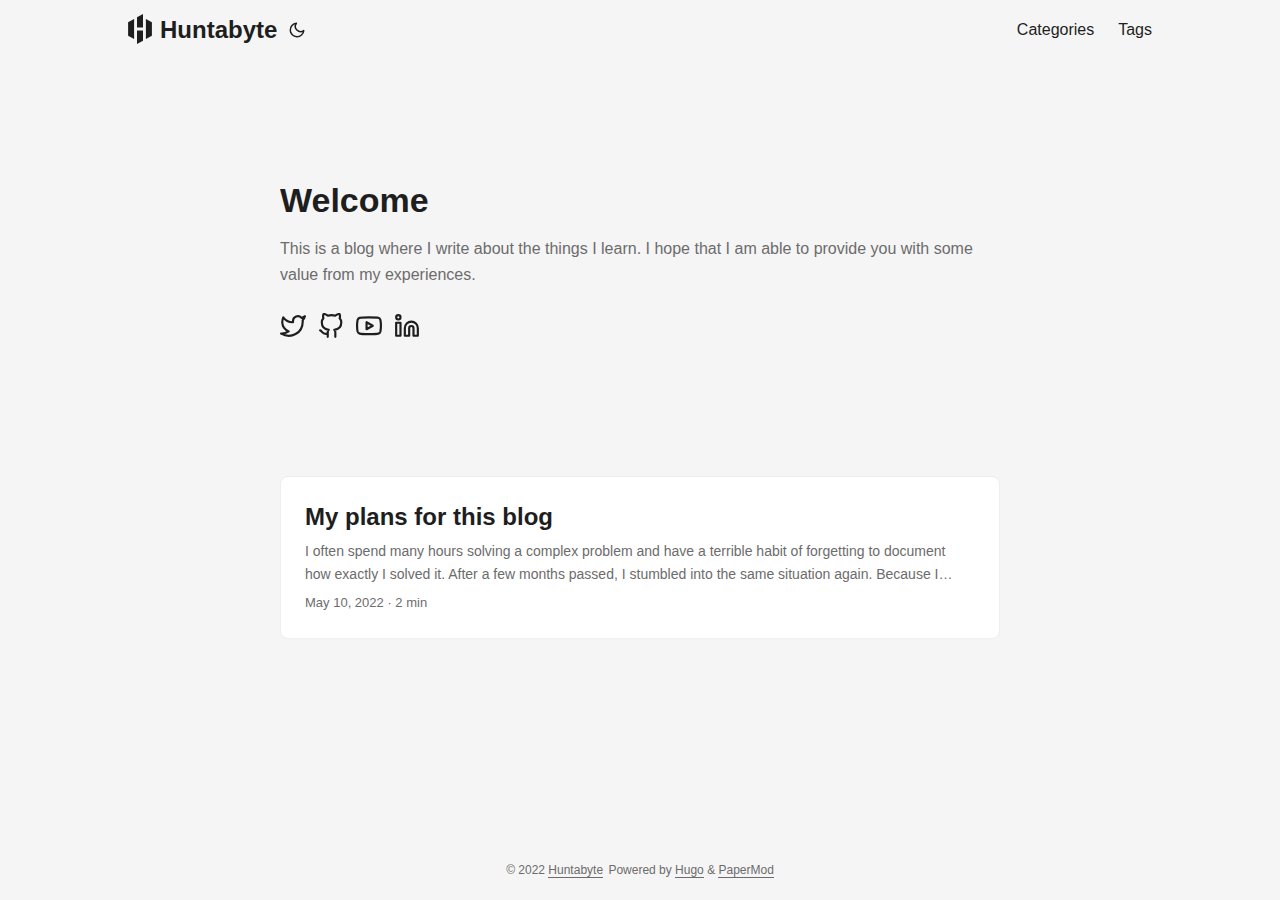
==== commit 73d76f6f: "update homepage" ====
--- a/index.html
+++ b/index.html
@@ -1,6 +1,6 @@
 <!doctype html><html lang=en dir=auto><head><meta name=generator content="Hugo 0.96.0"><meta charset=utf-8><meta http-equiv=x-ua-compatible content="IE=edge"><meta name=viewport content="width=device-width,initial-scale=1,shrink-to-fit=no"><meta name=robots content="index, follow"><title>Huntabyte</title><meta name=keywords content="Blog,Portfolio,Technology"><meta name=description content="Technology Blog"><meta name=author content><link rel=canonical href=https://huntabyte.com/><link crossorigin=anonymous href=/assets/css/stylesheet.min.ad97a2a73ec10e119dee87a3eb92e070b07ea6d73bebc6bc51188c4994ca4d38.css integrity="sha256-rZeipz7BDhGd7oej65LgcLB+ptc768a8URiMSZTKTTg=" rel="preload stylesheet" as=style><link rel=icon href=https://huntabyte.com/logo.svg><link rel=icon type=image/png sizes=16x16 href=https://huntabyte.com/logo.svg><link rel=icon type=image/png sizes=32x32 href=https://huntabyte.com/logo.svg><link rel=apple-touch-icon href=https://huntabyte.com/logo.svg><link rel=mask-icon href=https://huntabyte.com/logo.svg><meta name=theme-color content="#2e2e33"><meta name=msapplication-TileColor content="#2e2e33"><link rel=alternate type=application/rss+xml href=https://huntabyte.com/index.xml><noscript><style>#theme-toggle,.top-link{display:none}</style><style>@media(prefers-color-scheme:dark){:root{--theme:rgb(29, 30, 32);--entry:rgb(46, 46, 51);--primary:rgb(218, 218, 219);--secondary:rgb(155, 156, 157);--tertiary:rgb(65, 66, 68);--content:rgb(196, 196, 197);--hljs-bg:rgb(46, 46, 51);--code-bg:rgb(55, 56, 62);--border:rgb(51, 51, 51)}.list{background:var(--theme)}.list:not(.dark)::-webkit-scrollbar-track{background:0 0}.list:not(.dark)::-webkit-scrollbar-thumb{border-color:var(--theme)}}</style></noscript><script async src="https://www.googletagmanager.com/gtag/js?id=G-7BJ5K3CT0T"></script>
 <script>var doNotTrack=!1;if(!doNotTrack){window.dataLayer=window.dataLayer||[];function gtag(){dataLayer.push(arguments)}gtag("js",new Date),gtag("config","G-7BJ5K3CT0T",{anonymize_ip:!1})}</script><meta property="og:title" content="Huntabyte"><meta property="og:description" content="Technology Blog"><meta property="og:type" content="website"><meta property="og:url" content="https://huntabyte.com/"><meta property="og:image" content="https://huntabyte.com/%3Clink%20or%20path%20of%20image%20for%20opengraph,%20twitter-cards%3E"><meta property="og:site_name" content="Huntabyte"><meta name=twitter:card content="summary_large_image"><meta name=twitter:image content="https://huntabyte.com/%3Clink%20or%20path%20of%20image%20for%20opengraph,%20twitter-cards%3E"><meta name=twitter:title content="Huntabyte"><meta name=twitter:description content="Technology Blog"><script type=application/ld+json>{"@context":"https://schema.org","@type":"Organization","name":"Huntabyte","url":"https://huntabyte.com/","description":"Technology Blog","thumbnailUrl":"https://huntabyte.com/logo.svg","sameAs":["https://twitter.com/huntabyte","https://github.com/huntabyte","https://youtube.com/c/huntabyte","https://linkedin.com/in/hunterajohnston"]}</script></head><body class=list id=top><script>localStorage.getItem("pref-theme")==="dark"?document.body.classList.add("dark"):localStorage.getItem("pref-theme")==="light"?document.body.classList.remove("dark"):window.matchMedia("(prefers-color-scheme: dark)").matches&&document.body.classList.add("dark")</script><header class=header><nav class=nav><div class=logo><a href=https://huntabyte.com/ accesskey=h title="Huntabyte (Alt + H)"><svg xmlns="http://www.w3.org/2000/svg" viewBox="0 0 90.86 114.52" fill="currentcolor" width="24" height="30"><g id="Layer_2" data-name="Layer 2"><g id="Layer_1-2" data-name="Layer 1"><polygon points="90.86 31.96 90.86 82.55 68 95.41 67.96 95.41 67.96 19.08 68 19.1 90.86 31.96"/><polygon points="0 31.96 0 82.55 22.87 95.41 22.91 95.41 22.91 19.08 22.87 19.1 0 31.96"/><polygon points="56.88 0 56.88 51.72 33.98 51.72 33.98 12.87 56.87 0 56.88 0"/><polygon points="33.98 62.8 56.88 62.8 56.88 101.64 33.98 114.52 33.98 62.8"/></g></g></svg>Huntabyte</a>
-<span class=logo-switches><button id=theme-toggle accesskey=t title="(Alt + T)"><svg id="moon" xmlns="http://www.w3.org/2000/svg" width="24" height="24" viewBox="0 0 24 24" fill="none" stroke="currentcolor" stroke-width="2" stroke-linecap="round" stroke-linejoin="round"><path d="M21 12.79A9 9 0 1111.21 3 7 7 0 0021 12.79z"/></svg><svg id="sun" xmlns="http://www.w3.org/2000/svg" width="24" height="24" viewBox="0 0 24 24" fill="none" stroke="currentcolor" stroke-width="2" stroke-linecap="round" stroke-linejoin="round"><circle cx="12" cy="12" r="5"/><line x1="12" y1="1" x2="12" y2="3"/><line x1="12" y1="21" x2="12" y2="23"/><line x1="4.22" y1="4.22" x2="5.64" y2="5.64"/><line x1="18.36" y1="18.36" x2="19.78" y2="19.78"/><line x1="1" y1="12" x2="3" y2="12"/><line x1="21" y1="12" x2="23" y2="12"/><line x1="4.22" y1="19.78" x2="5.64" y2="18.36"/><line x1="18.36" y1="5.64" x2="19.78" y2="4.22"/></svg></button></span></div><ul id=menu><li><a href=https://huntabyte.com/categories/ title=Categories><span>Categories</span></a></li><li><a href=https://huntabyte.com/tags/ title=Tags><span>Tags</span></a></li></ul></nav></header><main class=main><article class="first-entry home-info"><header class=entry-header><h1>Network Engineer -> Software Engineer</h1></header><div class=entry-content><p>A blog where I write about the things I learn as a transform myself from a Network Engineer to a Software Engineer. I hope that I am able to provide you with some value from my experiences.</p></div><footer class=entry-footer><div class=social-icons><a href=https://twitter.com/huntabyte target=_blank rel="noopener noreferrer me" title=Twitter><svg xmlns="http://www.w3.org/2000/svg" viewBox="0 0 24 24" fill="none" stroke="currentcolor" stroke-width="2" stroke-linecap="round" stroke-linejoin="round"><path d="M23 3a10.9 10.9.0 01-3.14 1.53 4.48 4.48.0 00-7.86 3v1A10.66 10.66.0 013 4s-4 9 5 13a11.64 11.64.0 01-7 2c9 5 20 0 20-11.5a4.5 4.5.0 00-.08-.83A7.72 7.72.0 0023 3z"/></svg></a><a href=https://github.com/huntabyte target=_blank rel="noopener noreferrer me" title=Github><svg xmlns="http://www.w3.org/2000/svg" viewBox="0 0 24 24" fill="none" stroke="currentcolor" stroke-width="2" stroke-linecap="round" stroke-linejoin="round"><path d="M9 19c-5 1.5-5-2.5-7-3m14 6v-3.87a3.37 3.37.0 00-.94-2.61c3.14-.35 6.44-1.54 6.44-7A5.44 5.44.0 0020 4.77 5.07 5.07.0 0019.91 1S18.73.65 16 2.48a13.38 13.38.0 00-7 0C6.27.65 5.09 1 5.09 1A5.07 5.07.0 005 4.77 5.44 5.44.0 003.5 8.55c0 5.42 3.3 6.61 6.44 7A3.37 3.37.0 009 18.13V22"/></svg></a><a href=https://youtube.com/c/huntabyte target=_blank rel="noopener noreferrer me" title=Youtube><svg xmlns="http://www.w3.org/2000/svg" viewBox="0 0 24 24" fill="none" stroke="currentcolor" stroke-width="2" stroke-linecap="round" stroke-linejoin="round"><path d="M22.54 6.42a2.78 2.78.0 00-1.94-2C18.88 4 12 4 12 4s-6.88.0-8.6.46a2.78 2.78.0 00-1.94 2A29 29 0 001 11.75a29 29 0 00.46 5.33A2.78 2.78.0 003.4 19c1.72.46 8.6.46 8.6.46s6.88.0 8.6-.46a2.78 2.78.0 001.94-2 29 29 0 00.46-5.25 29 29 0 00-.46-5.33z"/><polygon points="9.75 15.02 15.5 11.75 9.75 8.48 9.75 15.02"/></svg></a><a href=https://linkedin.com/in/hunterajohnston target=_blank rel="noopener noreferrer me" title=Linkedin><svg xmlns="http://www.w3.org/2000/svg" viewBox="0 0 24 24" fill="none" stroke="currentcolor" stroke-width="2" stroke-linecap="round" stroke-linejoin="round"><path d="M16 8a6 6 0 016 6v7h-4v-7a2 2 0 00-2-2 2 2 0 00-2 2v7h-4v-7a6 6 0 016-6z"/><rect x="2" y="9" width="4" height="12"/><circle cx="4" cy="4" r="2"/></svg></a></div></footer></article><article class=post-entry><header class=entry-header><h2>My plans for this blog</h2></header><div class=entry-content><p>I often spend many hours solving a complex problem and have a terrible habit of forgetting to document how exactly I solved it. After a few months passed, I stumbled into the same situation again. Because I didn’t document it, I need to dedicate hours to solve it with the minimal amount of context I have from the previous attempt.
+<span class=logo-switches><button id=theme-toggle accesskey=t title="(Alt + T)"><svg id="moon" xmlns="http://www.w3.org/2000/svg" width="24" height="24" viewBox="0 0 24 24" fill="none" stroke="currentcolor" stroke-width="2" stroke-linecap="round" stroke-linejoin="round"><path d="M21 12.79A9 9 0 1111.21 3 7 7 0 0021 12.79z"/></svg><svg id="sun" xmlns="http://www.w3.org/2000/svg" width="24" height="24" viewBox="0 0 24 24" fill="none" stroke="currentcolor" stroke-width="2" stroke-linecap="round" stroke-linejoin="round"><circle cx="12" cy="12" r="5"/><line x1="12" y1="1" x2="12" y2="3"/><line x1="12" y1="21" x2="12" y2="23"/><line x1="4.22" y1="4.22" x2="5.64" y2="5.64"/><line x1="18.36" y1="18.36" x2="19.78" y2="19.78"/><line x1="1" y1="12" x2="3" y2="12"/><line x1="21" y1="12" x2="23" y2="12"/><line x1="4.22" y1="19.78" x2="5.64" y2="18.36"/><line x1="18.36" y1="5.64" x2="19.78" y2="4.22"/></svg></button></span></div><ul id=menu><li><a href=https://huntabyte.com/categories/ title=Categories><span>Categories</span></a></li><li><a href=https://huntabyte.com/tags/ title=Tags><span>Tags</span></a></li></ul></nav></header><main class=main><article class="first-entry home-info"><header class=entry-header><h1>Welcome</h1></header><div class=entry-content><p>This is a blog where I write about the things I learn. I hope that I am able to provide you with some value from my experiences.</p></div><footer class=entry-footer><div class=social-icons><a href=https://twitter.com/huntabyte target=_blank rel="noopener noreferrer me" title=Twitter><svg xmlns="http://www.w3.org/2000/svg" viewBox="0 0 24 24" fill="none" stroke="currentcolor" stroke-width="2" stroke-linecap="round" stroke-linejoin="round"><path d="M23 3a10.9 10.9.0 01-3.14 1.53 4.48 4.48.0 00-7.86 3v1A10.66 10.66.0 013 4s-4 9 5 13a11.64 11.64.0 01-7 2c9 5 20 0 20-11.5a4.5 4.5.0 00-.08-.83A7.72 7.72.0 0023 3z"/></svg></a><a href=https://github.com/huntabyte target=_blank rel="noopener noreferrer me" title=Github><svg xmlns="http://www.w3.org/2000/svg" viewBox="0 0 24 24" fill="none" stroke="currentcolor" stroke-width="2" stroke-linecap="round" stroke-linejoin="round"><path d="M9 19c-5 1.5-5-2.5-7-3m14 6v-3.87a3.37 3.37.0 00-.94-2.61c3.14-.35 6.44-1.54 6.44-7A5.44 5.44.0 0020 4.77 5.07 5.07.0 0019.91 1S18.73.65 16 2.48a13.38 13.38.0 00-7 0C6.27.65 5.09 1 5.09 1A5.07 5.07.0 005 4.77 5.44 5.44.0 003.5 8.55c0 5.42 3.3 6.61 6.44 7A3.37 3.37.0 009 18.13V22"/></svg></a><a href=https://youtube.com/c/huntabyte target=_blank rel="noopener noreferrer me" title=Youtube><svg xmlns="http://www.w3.org/2000/svg" viewBox="0 0 24 24" fill="none" stroke="currentcolor" stroke-width="2" stroke-linecap="round" stroke-linejoin="round"><path d="M22.54 6.42a2.78 2.78.0 00-1.94-2C18.88 4 12 4 12 4s-6.88.0-8.6.46a2.78 2.78.0 00-1.94 2A29 29 0 001 11.75a29 29 0 00.46 5.33A2.78 2.78.0 003.4 19c1.72.46 8.6.46 8.6.46s6.88.0 8.6-.46a2.78 2.78.0 001.94-2 29 29 0 00.46-5.25 29 29 0 00-.46-5.33z"/><polygon points="9.75 15.02 15.5 11.75 9.75 8.48 9.75 15.02"/></svg></a><a href=https://linkedin.com/in/hunterajohnston target=_blank rel="noopener noreferrer me" title=Linkedin><svg xmlns="http://www.w3.org/2000/svg" viewBox="0 0 24 24" fill="none" stroke="currentcolor" stroke-width="2" stroke-linecap="round" stroke-linejoin="round"><path d="M16 8a6 6 0 016 6v7h-4v-7a2 2 0 00-2-2 2 2 0 00-2 2v7h-4v-7a6 6 0 016-6z"/><rect x="2" y="9" width="4" height="12"/><circle cx="4" cy="4" r="2"/></svg></a></div></footer></article><article class=post-entry><header class=entry-header><h2>My plans for this blog</h2></header><div class=entry-content><p>I often spend many hours solving a complex problem and have a terrible habit of forgetting to document how exactly I solved it. After a few months passed, I stumbled into the same situation again. Because I didn’t document it, I need to dedicate hours to solve it with the minimal amount of context I have from the previous attempt.
 Additionally, being able to log and view how my journey in this industry has progressed is something I have always wanted to do....</p></div><footer class=entry-footer><span title="2022-05-10 19:49:29 -0400 EDT">May 10, 2022</span>&nbsp;·&nbsp;2 min</footer><a class=entry-link aria-label="post link to My plans for this blog" href=https://huntabyte.com/posts/my-first-post/></a></article></main><footer class=footer><span>&copy; 2022 <a href=https://huntabyte.com/>Huntabyte</a></span>
 <span>Powered by
 <a href=https://gohugo.io/ rel="noopener noreferrer" target=_blank>Hugo</a> &
